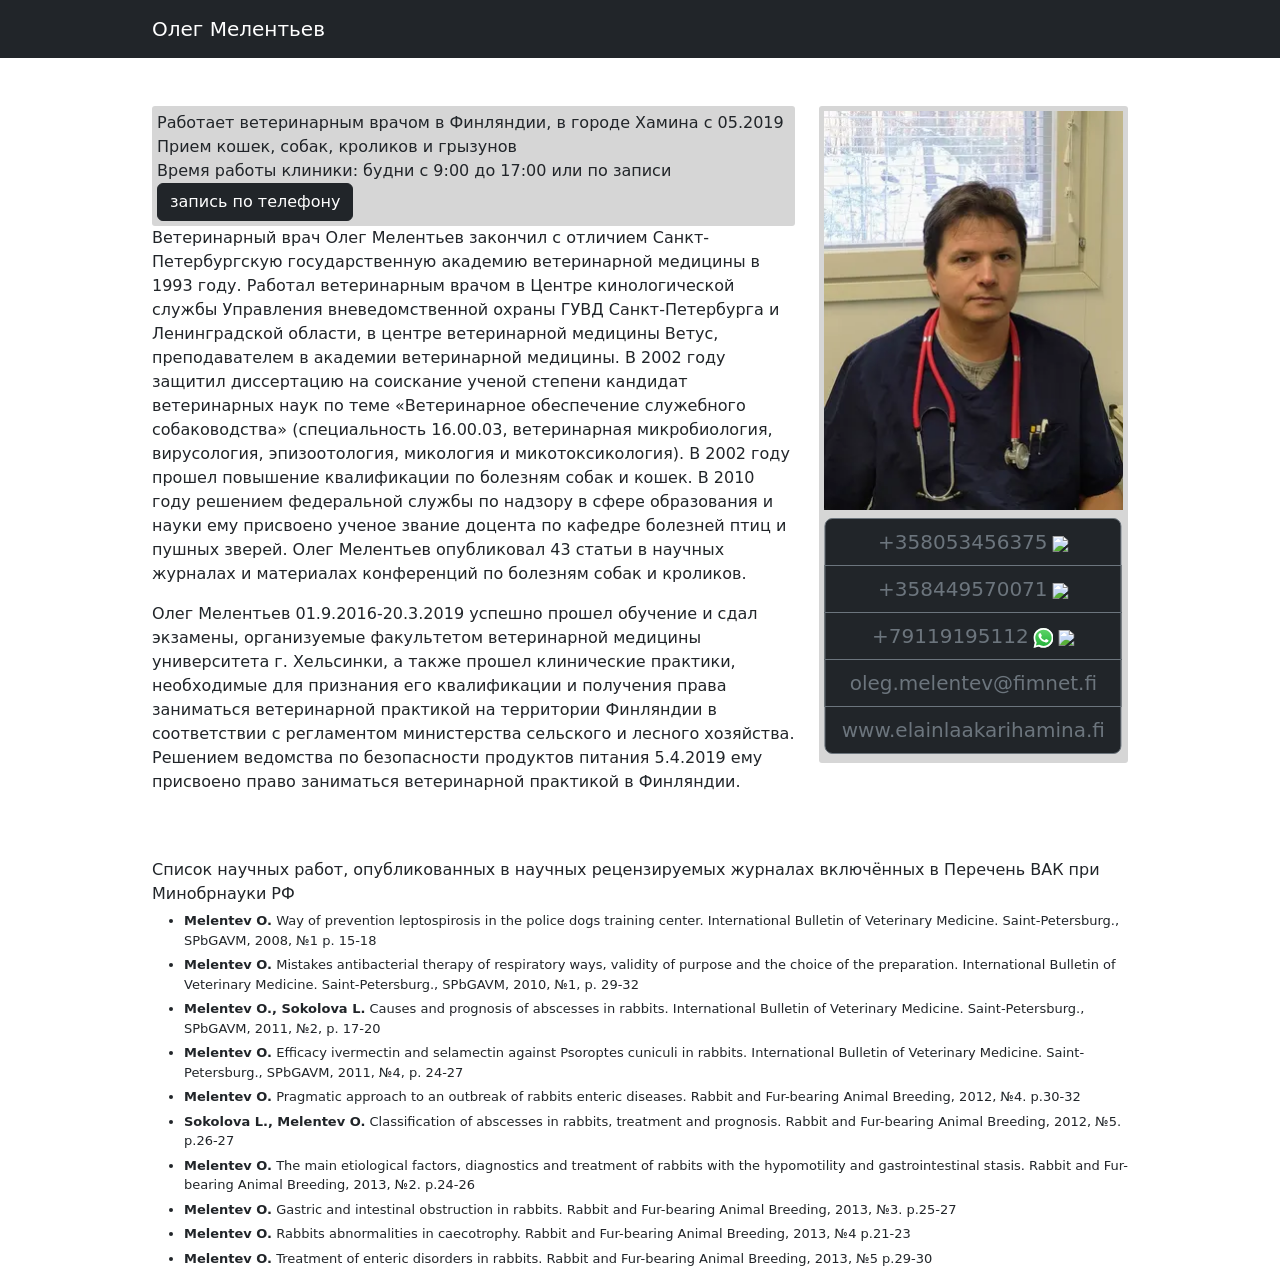
==== ru/index.html @ 13ec889b "Open Graph" ====
<!DOCTYPE html>
<html lang="en">
	<head>
		<meta charset="UTF-8" />
		<meta http-equiv="X-UA-Compatible" content="IE=edge" />
		<meta name="viewport" content="width=device-width, initial-scale=1.0" />
		<meta name="Description" content="Ветеринарный врач Олег Мелентьев в районе Котка-Хамина." />
		<meta property="og:title" content="Ветеринарный врач Олег Мелентьев" />
		<meta property="og:description" content="Ветеринарный врач Олег Мелентьев в районе Котка-Хамина." />
		<meta property="og:type" content="website" />
		<meta property="og:image" content="https://melentev.fi//assets/image.min.jpg" />
		<meta property="og:image:type" content="image/jpeg" />
		<meta property="og:image:width" content="300" />
		<meta property="og:image:height" content="400" />
		<title>Ветеринарный врач Олег Мелентьев</title>
		<link href="https://cdn.jsdelivr.net/npm/bootstrap@5.0.2/dist/css/bootstrap.min.css" rel="stylesheet" integrity="sha384-EVSTQN3/azprG1Anm3QDgpJLIm9Nao0Yz1ztcQTwFspd3yD65VohhpuuCOmLASjC" crossorigin="anonymous" />
		<script src="https://cdn.jsdelivr.net/npm/bootstrap@5.0.2/dist/js/bootstrap.bundle.min.js" integrity="sha384-MrcW6ZMFYlzcLA8Nl+NtUVF0sA7MsXsP1UyJoMp4YLEuNSfAP+JcXn/tWtIaxVXM" crossorigin="anonymous"></script>
		<!-- Global site tag (gtag.js) - Google Analytics -->
		<script async src="https://www.googletagmanager.com/gtag/js?id=G-N12MH841CZ"></script>
		<script>
			window.dataLayer = window.dataLayer || []
			function gtag() {
				dataLayer.push(arguments)
			}
			gtag("js", new Date())
			gtag("config", "G-N12MH841CZ")
		</script>
		<style>
			img {
				max-width: 100%;
			}
			.m1000 {
				max-width: 1000px;
				min-width: 480px;
			}
			ul {
				font-size: small;
			}
			.list li {
				margin-top: 5px;
			}
			.btn-image {
				max-height: 20px;
				margin-left: 5px;
			}
			div .btn-group-vertical {
				min-width: 250px;
			}
			.info {
				background-color: #d6d6d6;
				padding: 5px;
				border-radius: 3px;
			}
			#contact {
				transition: 500ms;
			}
			#contact.animate {
				animation-timing-function: ease-in-out;
				animation-duration: 1s;
				animation-name: animation-contact;
				animation-iteration-count: infinite;
				animation-fill-mode: forwards;
				box-shadow: 0px 0px 15px 8px #ffff00;
			}

			@keyframes animation-contact {
				0% {
					box-shadow: 0px 0px 15px 8px #ffff00;
				}
				50% {
					box-shadow: 0px 0px 5px 4px #ffff00;
				}
				100% {
					box-shadow: 0px 0px 15px 8px #ffff00;
				}
			}
		</style>
	</head>
	<body>
		<nav class="navbar navbar-expand-lg navbar-dark bg-dark">
			<div class="container m1000">
				<span class="position-relative top-50 start-0 navbar-brand">Олег Мелентьев</span>
				<a class="position-relative top-50 end-0 navbar-text btn" href="../">
					<img src="../assets/fi.svg" alt="" height="40" />
				</a>
			</div>
		</nav>
		<div class="container mt-5 m1000">
			<div class="row">
				<div class="col-8">
					<div class="info">
						<div>Работает ветеринарным врачом в Финляндии, в городе Хамина с 05.2019</div>
						<div>Прием кошек, собак, кроликов и грызунов</div>
						<div>Время работы клиники: будни с 9:00 до 17:00 или по записи</div>
						<button id="contact-btn" class="btn btn-dark">запись по телефону</button>
					</div>
					<p>Ветеринарный врач Олег Мелентьев закончил с отличием Санкт-Петербургскую государственную академию ветеринарной медицины в 1993 году. Работал ветеринарным врачом в Центре кинологической службы Управления вневедомственной охраны ГУВД Санкт-Петербурга и Ленинградской области, в центре ветеринарной медицины Ветус, преподавателем в академии ветеринарной медицины. В 2002 году защитил диссертацию на соискание ученой степени кандидат ветеринарных наук по теме «Ветеринарное обеспечение служебного собаководства» (специальность 16.00.03, ветеринарная микробиология, вирусология, эпизоотология, микология и микотоксикология). В 2002 году прошел повышение квалификации по болезням собак и кошек. В 2010 году решением федеральной службы по надзору в сфере образования и науки ему присвоено ученое звание доцента по кафедре болезней птиц и пушных зверей. Олег Мелентьев опубликовал 43 статьи в научных журналах и материалах конференций по болезням собак и кроликов.</p>
					<p>Олег Мелентьев 01.9.2016-20.3.2019 успешно прошел обучение и сдал экзамены, организуемые факультетом ветеринарной медицины университета г. Хельсинки, а также прошел клинические практики, необходимые для признания его квалификации и получения права заниматься ветеринарной практикой на территории Финляндии в соответствии с регламентом министерства сельского и лесного хозяйства. Решением ведомства по безопасности продуктов питания 5.4.2019 ему присвоено право заниматься ветеринарной практикой в Финляндии.</p>
				</div>
				<div class="col">
					<div class="info">
						<picture onclick="window.open('../assets/image.png')" style="cursor: pointer">
							<source srcset="../assets/image.min.webp" type="image/webp" />
							<source srcset="../assets/image.min.avif" type="image/avif" />
							<img src="../assets/image.min.jpg" />
						</picture>

						<div id="contact" class="btn-group-vertical mt-2 mb-1 position-relative top-0 start-50 translate-middle-x">
							<a href="tel:+358053456375" class="btn btn-dark btn-lg btn-outline-secondary" tabindex="-1" role="button" aria-disabled="true">+358053456375<img class="btn-image" src="../assets/fi.svg" /></a>
							<a href="tel:+358449570071" class="btn btn-dark btn-lg btn-outline-secondary" tabindex="-1" role="button" aria-disabled="true">+358449570071<img class="btn-image" src="../assets/ru.svg" /></a>
							<a href="https://wa.me/+79119195112" target="_blank" class="btn btn-dark btn-lg btn-outline-secondary" tabindex="-1" role="button" aria-disabled="true">+79119195112<img class="btn-image" src="../assets/whatsapp.svg" /><img class="btn-image" src="../assets/ru.svg" /></a>
							<a href="mailto:oleg.melentev@fimnet.fi" class="btn btn-dark btn-lg btn-outline-secondary" tabindex="-1" role="button" aria-disabled="true">oleg.melentev@fimnet.fi</a>
							<a href="https://www.elainlaakarihamina.fi" target="_blank" class="btn btn-dark btn-lg btn-outline-secondary" tabindex="-1" role="button" aria-disabled="true">www.elainlaakarihamina.fi</a>
						</div>
					</div>
				</div>
			</div>
		</div>
		<div class="container m1000 mt-5">
			Список научных работ, опубликованных в научных рецензируемых журналах включённых в Перечень ВАК при Минобрнауки РФ
			<ul class="list">
				<li><b>Melentev O.</b> Way of prevention leptospirosis in the police dogs training center. International Bulletin of Veterinary Medicine. Saint-Petersburg., SPbGAVM, 2008, №1 p. 15-18</li>
				<li><b>Melentev O.</b> Mistakes antibacterial therapy of respiratory ways, validity of purpose and the choice of the preparation. International Bulletin of Veterinary Medicine. Saint-Petersburg., SPbGAVM, 2010, №1, p. 29-32</li>
				<li><b>Melentev O., Sokolova L.</b> Causes and prognosis of abscesses in rabbits. International Bulletin of Veterinary Medicine. Saint-Petersburg., SPbGAVM, 2011, №2, p. 17-20</li>
				<li><b>Melentev O.</b> Efficacy ivermectin and selamectin against Psoroptes cuniculi in rabbits. International Bulletin of Veterinary Medicine. Saint-Petersburg., SPbGAVM, 2011, №4, p. 24-27</li>
				<li><b>Melentev O.</b> Pragmatic approach to an outbreak of rabbits enteric diseases. Rabbit and Fur-bearing Animal Breeding, 2012, №4. p.30-32</li>
				<li><b>Sokolova L., Melentev O.</b> Classification of abscesses in rabbits, treatment and prognosis. Rabbit and Fur-bearing Animal Breeding, 2012, №5. p.26-27</li>
				<li><b>Melentev O.</b> The main etiological factors, diagnostics and treatment of rabbits with the hypomotility and gastrointestinal stasis. Rabbit and Fur-bearing Animal Breeding, 2013, №2. p.24-26</li>
				<li><b>Melentev O.</b> Gastric and intestinal obstruction in rabbits. Rabbit and Fur-bearing Animal Breeding, 2013, №3. p.25-27</li>
				<li><b>Melentev O.</b> Rabbits abnormalities in caecotrophy. Rabbit and Fur-bearing Animal Breeding, 2013, №4 p.21-23</li>
				<li><b>Melentev O.</b> Treatment of enteric disorders in rabbits. Rabbit and Fur-bearing Animal Breeding, 2013, №5 p.29-30</li>
			</ul>
		</div>
	</body>
	<script async src="../assets/main.js"></script>
</html>
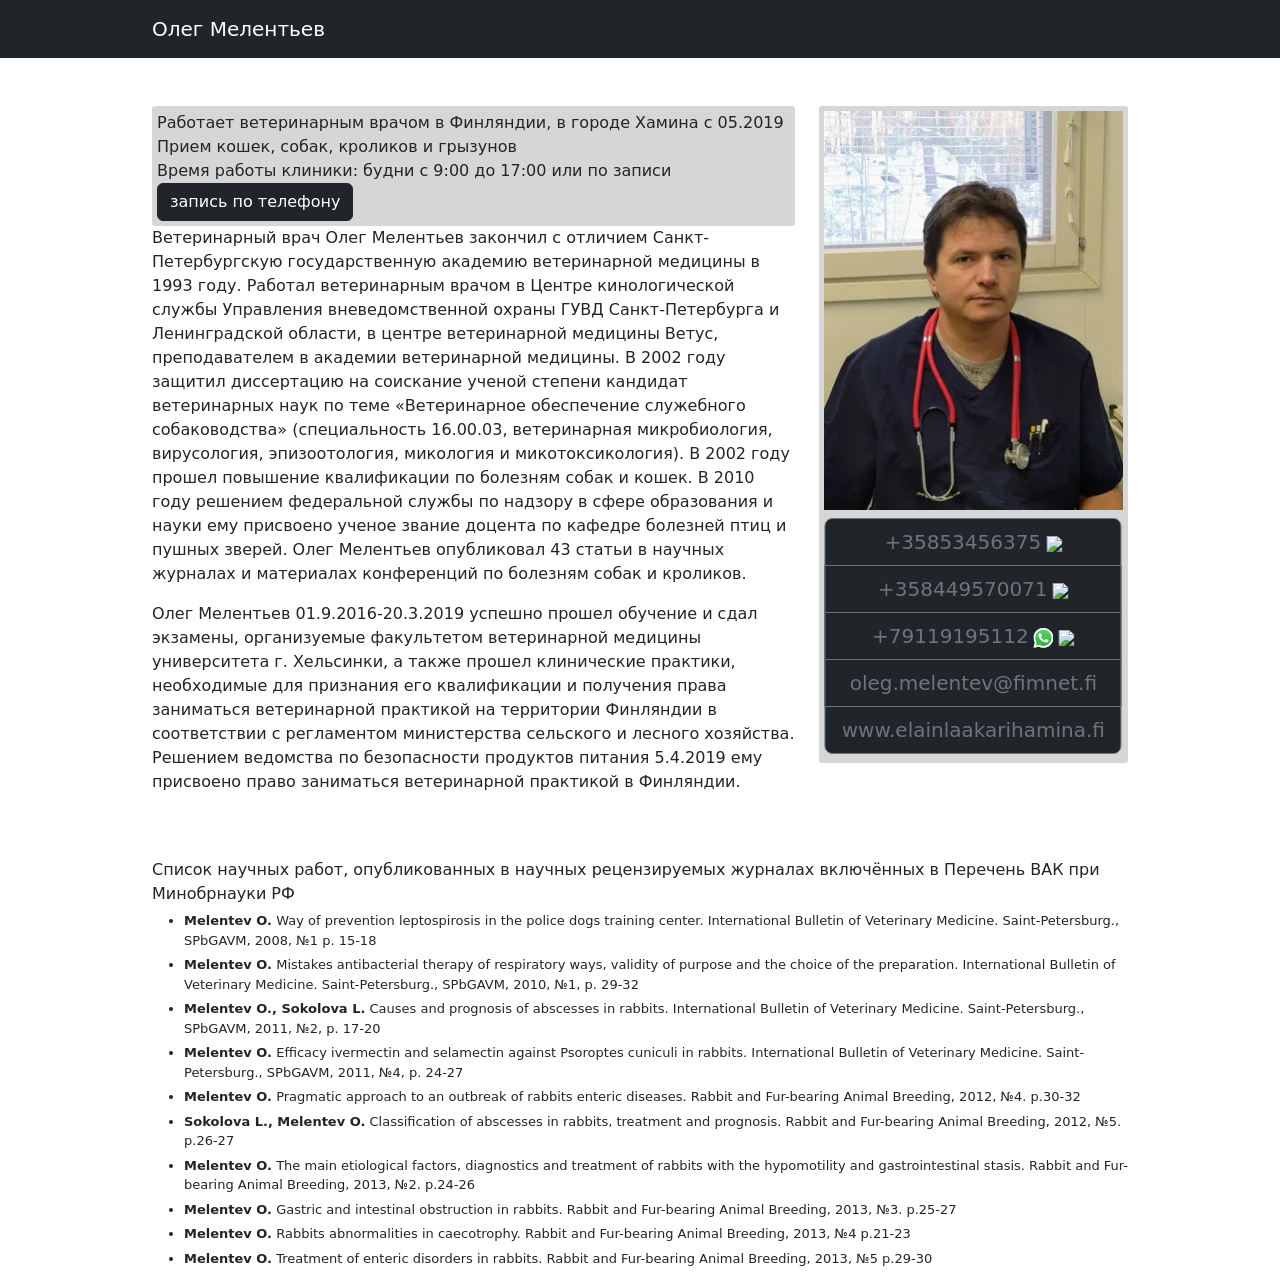
==== commit 985e7434: "Update index.html" ====
--- a/ru/index.html
+++ b/ru/index.html
@@ -106,7 +106,7 @@
 						</picture>
 
 						<div id="contact" class="btn-group-vertical mt-2 mb-1 position-relative top-0 start-50 translate-middle-x">
-							<a href="tel:+358053456375" class="btn btn-dark btn-lg btn-outline-secondary" tabindex="-1" role="button" aria-disabled="true">+358053456375<img class="btn-image" src="../assets/fi.svg" /></a>
+							<a href="tel:+358053456375" class="btn btn-dark btn-lg btn-outline-secondary" tabindex="-1" role="button" aria-disabled="true">+35853456375<img class="btn-image" src="../assets/fi.svg" /></a>
 							<a href="tel:+358449570071" class="btn btn-dark btn-lg btn-outline-secondary" tabindex="-1" role="button" aria-disabled="true">+358449570071<img class="btn-image" src="../assets/ru.svg" /></a>
 							<a href="https://wa.me/+79119195112" target="_blank" class="btn btn-dark btn-lg btn-outline-secondary" tabindex="-1" role="button" aria-disabled="true">+79119195112<img class="btn-image" src="../assets/whatsapp.svg" /><img class="btn-image" src="../assets/ru.svg" /></a>
 							<a href="mailto:oleg.melentev@fimnet.fi" class="btn btn-dark btn-lg btn-outline-secondary" tabindex="-1" role="button" aria-disabled="true">oleg.melentev@fimnet.fi</a>
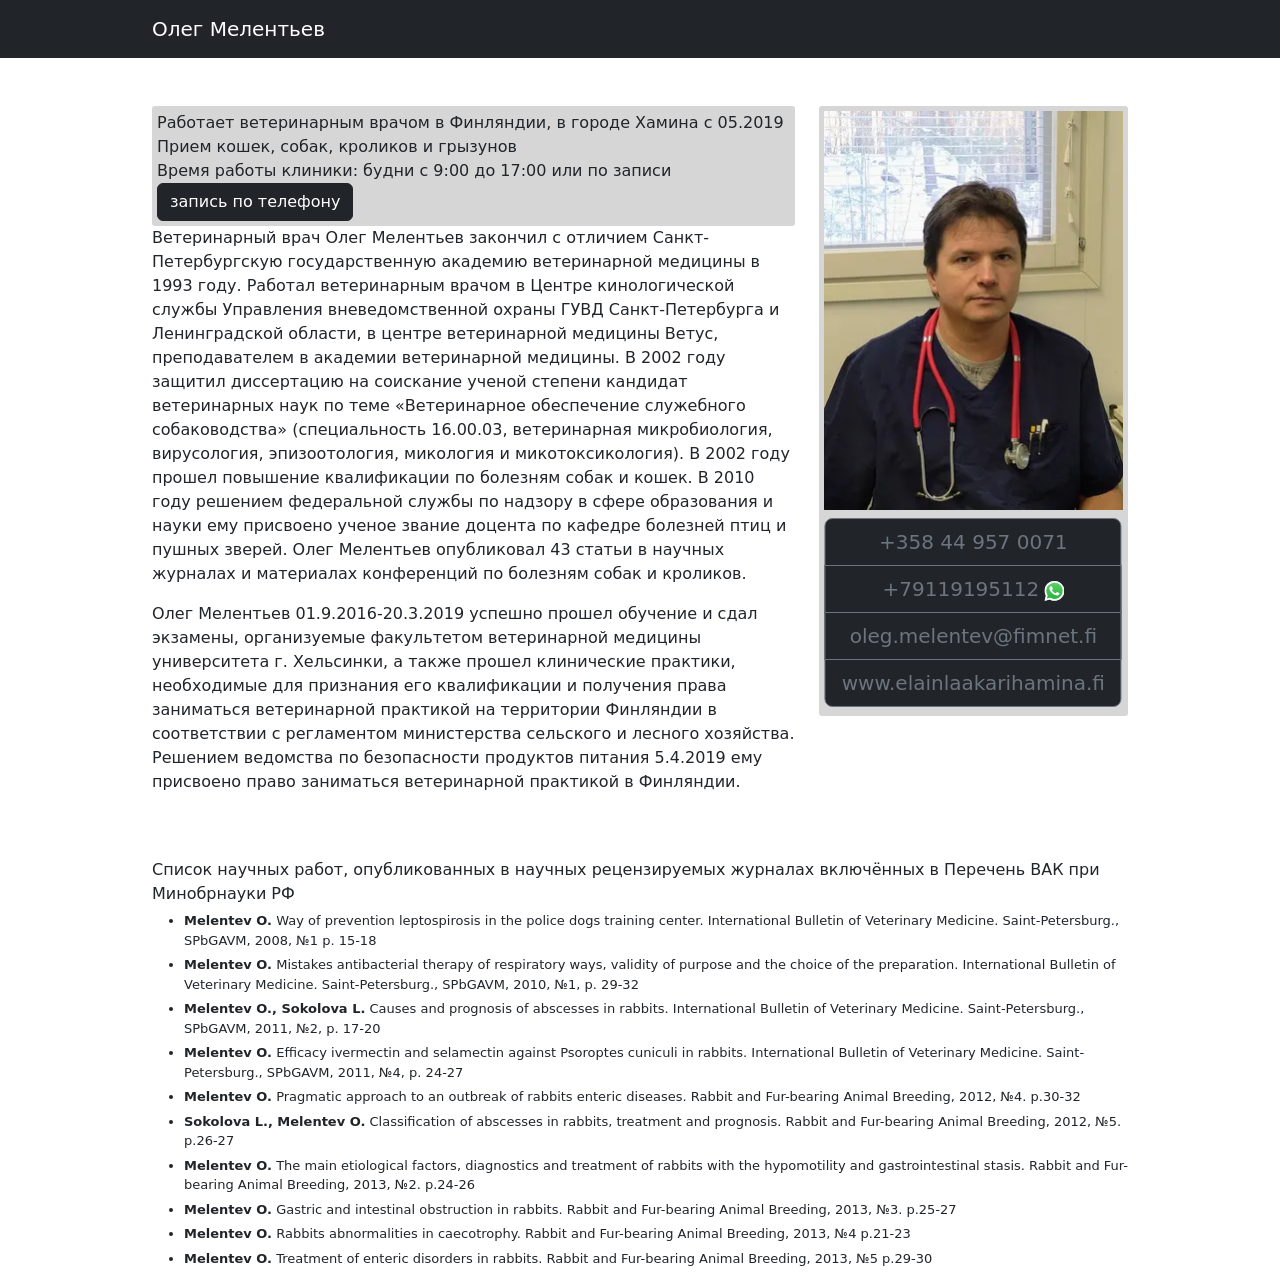
==== commit c9bcefe7: "update" ====
--- a/ru/index.html
+++ b/ru/index.html
@@ -4,17 +4,32 @@
 		<meta charset="UTF-8" />
 		<meta http-equiv="X-UA-Compatible" content="IE=edge" />
 		<meta name="viewport" content="width=device-width, initial-scale=1.0" />
-		<meta name="Description" content="Ветеринарный врач Олег Мелентьев в районе Котка-Хамина." />
+		<meta
+			name="Description"
+			content="Ветеринарный врач Олег Мелентьев в районе Котка-Хамина."
+		/>
 		<meta property="og:title" content="Ветеринарный врач Олег Мелентьев" />
-		<meta property="og:description" content="Ветеринарный врач Олег Мелентьев в районе Котка-Хамина." />
+		<meta
+			property="og:description"
+			content="Ветеринарный врач Олег Мелентьев в районе Котка-Хамина."
+		/>
 		<meta property="og:type" content="website" />
 		<meta property="og:image" content="https://melentev.fi//assets/image.min.jpg" />
 		<meta property="og:image:type" content="image/jpeg" />
 		<meta property="og:image:width" content="300" />
 		<meta property="og:image:height" content="400" />
 		<title>Ветеринарный врач Олег Мелентьев</title>
-		<link href="https://cdn.jsdelivr.net/npm/bootstrap@5.0.2/dist/css/bootstrap.min.css" rel="stylesheet" integrity="sha384-EVSTQN3/azprG1Anm3QDgpJLIm9Nao0Yz1ztcQTwFspd3yD65VohhpuuCOmLASjC" crossorigin="anonymous" />
-		<script src="https://cdn.jsdelivr.net/npm/bootstrap@5.0.2/dist/js/bootstrap.bundle.min.js" integrity="sha384-MrcW6ZMFYlzcLA8Nl+NtUVF0sA7MsXsP1UyJoMp4YLEuNSfAP+JcXn/tWtIaxVXM" crossorigin="anonymous"></script>
+		<link
+			href="https://cdn.jsdelivr.net/npm/bootstrap@5.0.2/dist/css/bootstrap.min.css"
+			rel="stylesheet"
+			integrity="sha384-EVSTQN3/azprG1Anm3QDgpJLIm9Nao0Yz1ztcQTwFspd3yD65VohhpuuCOmLASjC"
+			crossorigin="anonymous"
+		/>
+		<script
+			src="https://cdn.jsdelivr.net/npm/bootstrap@5.0.2/dist/js/bootstrap.bundle.min.js"
+			integrity="sha384-MrcW6ZMFYlzcLA8Nl+NtUVF0sA7MsXsP1UyJoMp4YLEuNSfAP+JcXn/tWtIaxVXM"
+			crossorigin="anonymous"
+		></script>
 		<!-- Global site tag (gtag.js) - Google Analytics -->
 		<script async src="https://www.googletagmanager.com/gtag/js?id=G-N12MH841CZ"></script>
 		<script>
@@ -89,46 +104,143 @@
 			<div class="row">
 				<div class="col-8">
 					<div class="info">
-						<div>Работает ветеринарным врачом в Финляндии, в городе Хамина с 05.2019</div>
+						<div>
+							Работает ветеринарным врачом в Финляндии, в городе Хамина с 05.2019
+						</div>
 						<div>Прием кошек, собак, кроликов и грызунов</div>
 						<div>Время работы клиники: будни с 9:00 до 17:00 или по записи</div>
 						<button id="contact-btn" class="btn btn-dark">запись по телефону</button>
 					</div>
-					<p>Ветеринарный врач Олег Мелентьев закончил с отличием Санкт-Петербургскую государственную академию ветеринарной медицины в 1993 году. Работал ветеринарным врачом в Центре кинологической службы Управления вневедомственной охраны ГУВД Санкт-Петербурга и Ленинградской области, в центре ветеринарной медицины Ветус, преподавателем в академии ветеринарной медицины. В 2002 году защитил диссертацию на соискание ученой степени кандидат ветеринарных наук по теме «Ветеринарное обеспечение служебного собаководства» (специальность 16.00.03, ветеринарная микробиология, вирусология, эпизоотология, микология и микотоксикология). В 2002 году прошел повышение квалификации по болезням собак и кошек. В 2010 году решением федеральной службы по надзору в сфере образования и науки ему присвоено ученое звание доцента по кафедре болезней птиц и пушных зверей. Олег Мелентьев опубликовал 43 статьи в научных журналах и материалах конференций по болезням собак и кроликов.</p>
-					<p>Олег Мелентьев 01.9.2016-20.3.2019 успешно прошел обучение и сдал экзамены, организуемые факультетом ветеринарной медицины университета г. Хельсинки, а также прошел клинические практики, необходимые для признания его квалификации и получения права заниматься ветеринарной практикой на территории Финляндии в соответствии с регламентом министерства сельского и лесного хозяйства. Решением ведомства по безопасности продуктов питания 5.4.2019 ему присвоено право заниматься ветеринарной практикой в Финляндии.</p>
+					<p>
+						Ветеринарный врач Олег Мелентьев закончил с отличием Санкт-Петербургскую
+						государственную академию ветеринарной медицины в 1993 году. Работал
+						ветеринарным врачом в Центре кинологической службы Управления
+						вневедомственной охраны ГУВД Санкт-Петербурга и Ленинградской области, в
+						центре ветеринарной медицины Ветус, преподавателем в академии ветеринарной
+						медицины. В 2002 году защитил диссертацию на соискание ученой степени
+						кандидат ветеринарных наук по теме «Ветеринарное обеспечение служебного
+						собаководства» (специальность 16.00.03, ветеринарная микробиология,
+						вирусология, эпизоотология, микология и микотоксикология). В 2002 году
+						прошел повышение квалификации по болезням собак и кошек. В 2010 году
+						решением федеральной службы по надзору в сфере образования и науки ему
+						присвоено ученое звание доцента по кафедре болезней птиц и пушных зверей.
+						Олег Мелентьев опубликовал 43 статьи в научных журналах и материалах
+						конференций по болезням собак и кроликов.
+					</p>
+					<p>
+						Олег Мелентьев 01.9.2016-20.3.2019 успешно прошел обучение и сдал экзамены,
+						организуемые факультетом ветеринарной медицины университета г. Хельсинки, а
+						также прошел клинические практики, необходимые для признания его
+						квалификации и получения права заниматься ветеринарной практикой на
+						территории Финляндии в соответствии с регламентом министерства сельского и
+						лесного хозяйства. Решением ведомства по безопасности продуктов питания
+						5.4.2019 ему присвоено право заниматься ветеринарной практикой в Финляндии.
+					</p>
 				</div>
 				<div class="col">
 					<div class="info">
-						<picture onclick="window.open('../assets/image.png')" style="cursor: pointer">
+						<picture
+							onclick="window.open('../assets/image.png')"
+							style="cursor: pointer"
+						>
 							<source srcset="../assets/image.min.webp" type="image/webp" />
 							<source srcset="../assets/image.min.avif" type="image/avif" />
 							<img src="../assets/image.min.jpg" />
 						</picture>
 
-						<div id="contact" class="btn-group-vertical mt-2 mb-1 position-relative top-0 start-50 translate-middle-x">
-							<a href="tel:+358053456375" class="btn btn-dark btn-lg btn-outline-secondary" tabindex="-1" role="button" aria-disabled="true">+35853456375<img class="btn-image" src="../assets/fi.svg" /></a>
-							<a href="tel:+358449570071" class="btn btn-dark btn-lg btn-outline-secondary" tabindex="-1" role="button" aria-disabled="true">+358449570071<img class="btn-image" src="../assets/ru.svg" /></a>
-							<a href="https://wa.me/+79119195112" target="_blank" class="btn btn-dark btn-lg btn-outline-secondary" tabindex="-1" role="button" aria-disabled="true">+79119195112<img class="btn-image" src="../assets/whatsapp.svg" /><img class="btn-image" src="../assets/ru.svg" /></a>
-							<a href="mailto:oleg.melentev@fimnet.fi" class="btn btn-dark btn-lg btn-outline-secondary" tabindex="-1" role="button" aria-disabled="true">oleg.melentev@fimnet.fi</a>
-							<a href="https://www.elainlaakarihamina.fi" target="_blank" class="btn btn-dark btn-lg btn-outline-secondary" tabindex="-1" role="button" aria-disabled="true">www.elainlaakarihamina.fi</a>
+						<div
+							id="contact"
+							class="btn-group-vertical mt-2 mb-1 position-relative top-0 start-50 translate-middle-x"
+						>
+							<a
+								href="tel:+358449570071"
+								class="btn btn-dark btn-lg btn-outline-secondary"
+								tabindex="-1"
+								role="button"
+								aria-disabled="true"
+								>+358 44 957 0071</a
+							>
+							<a
+								href="https://wa.me/+79119195112"
+								target="_blank"
+								class="btn btn-dark btn-lg btn-outline-secondary"
+								tabindex="-1"
+								role="button"
+								aria-disabled="true"
+								>+79119195112<img class="btn-image" src="../assets/whatsapp.svg"
+							/>
+							<a
+								href="mailto:oleg.melentev@fimnet.fi"
+								class="btn btn-dark btn-lg btn-outline-secondary"
+								tabindex="-1"
+								role="button"
+								aria-disabled="true"
+								>oleg.melentev@fimnet.fi</a
+							>
+							<a
+								href="https://www.elainlaakarihamina.fi"
+								target="_blank"
+								class="btn btn-dark btn-lg btn-outline-secondary"
+								tabindex="-1"
+								role="button"
+								aria-disabled="true"
+								>www.elainlaakarihamina.fi</a
+							>
 						</div>
 					</div>
 				</div>
 			</div>
 		</div>
 		<div class="container m1000 mt-5">
-			Список научных работ, опубликованных в научных рецензируемых журналах включённых в Перечень ВАК при Минобрнауки РФ
+			Список научных работ, опубликованных в научных рецензируемых журналах включённых в
+			Перечень ВАК при Минобрнауки РФ
 			<ul class="list">
-				<li><b>Melentev O.</b> Way of prevention leptospirosis in the police dogs training center. International Bulletin of Veterinary Medicine. Saint-Petersburg., SPbGAVM, 2008, №1 p. 15-18</li>
-				<li><b>Melentev O.</b> Mistakes antibacterial therapy of respiratory ways, validity of purpose and the choice of the preparation. International Bulletin of Veterinary Medicine. Saint-Petersburg., SPbGAVM, 2010, №1, p. 29-32</li>
-				<li><b>Melentev O., Sokolova L.</b> Causes and prognosis of abscesses in rabbits. International Bulletin of Veterinary Medicine. Saint-Petersburg., SPbGAVM, 2011, №2, p. 17-20</li>
-				<li><b>Melentev O.</b> Efficacy ivermectin and selamectin against Psoroptes cuniculi in rabbits. International Bulletin of Veterinary Medicine. Saint-Petersburg., SPbGAVM, 2011, №4, p. 24-27</li>
-				<li><b>Melentev O.</b> Pragmatic approach to an outbreak of rabbits enteric diseases. Rabbit and Fur-bearing Animal Breeding, 2012, №4. p.30-32</li>
-				<li><b>Sokolova L., Melentev O.</b> Classification of abscesses in rabbits, treatment and prognosis. Rabbit and Fur-bearing Animal Breeding, 2012, №5. p.26-27</li>
-				<li><b>Melentev O.</b> The main etiological factors, diagnostics and treatment of rabbits with the hypomotility and gastrointestinal stasis. Rabbit and Fur-bearing Animal Breeding, 2013, №2. p.24-26</li>
-				<li><b>Melentev O.</b> Gastric and intestinal obstruction in rabbits. Rabbit and Fur-bearing Animal Breeding, 2013, №3. p.25-27</li>
-				<li><b>Melentev O.</b> Rabbits abnormalities in caecotrophy. Rabbit and Fur-bearing Animal Breeding, 2013, №4 p.21-23</li>
-				<li><b>Melentev O.</b> Treatment of enteric disorders in rabbits. Rabbit and Fur-bearing Animal Breeding, 2013, №5 p.29-30</li>
+				<li>
+					<b>Melentev O.</b> Way of prevention leptospirosis in the police dogs training
+					center. International Bulletin of Veterinary Medicine. Saint-Petersburg.,
+					SPbGAVM, 2008, №1 p. 15-18
+				</li>
+				<li>
+					<b>Melentev O.</b> Mistakes antibacterial therapy of respiratory ways, validity
+					of purpose and the choice of the preparation. International Bulletin of
+					Veterinary Medicine. Saint-Petersburg., SPbGAVM, 2010, №1, p. 29-32
+				</li>
+				<li>
+					<b>Melentev O., Sokolova L.</b> Causes and prognosis of abscesses in rabbits.
+					International Bulletin of Veterinary Medicine. Saint-Petersburg., SPbGAVM, 2011,
+					№2, p. 17-20
+				</li>
+				<li>
+					<b>Melentev O.</b> Efficacy ivermectin and selamectin against Psoroptes cuniculi
+					in rabbits. International Bulletin of Veterinary Medicine. Saint-Petersburg.,
+					SPbGAVM, 2011, №4, p. 24-27
+				</li>
+				<li>
+					<b>Melentev O.</b> Pragmatic approach to an outbreak of rabbits enteric
+					diseases. Rabbit and Fur-bearing Animal Breeding, 2012, №4. p.30-32
+				</li>
+				<li>
+					<b>Sokolova L., Melentev O.</b> Classification of abscesses in rabbits,
+					treatment and prognosis. Rabbit and Fur-bearing Animal Breeding, 2012, №5.
+					p.26-27
+				</li>
+				<li>
+					<b>Melentev O.</b> The main etiological factors, diagnostics and treatment of
+					rabbits with the hypomotility and gastrointestinal stasis. Rabbit and
+					Fur-bearing Animal Breeding, 2013, №2. p.24-26
+				</li>
+				<li>
+					<b>Melentev O.</b> Gastric and intestinal obstruction in rabbits. Rabbit and
+					Fur-bearing Animal Breeding, 2013, №3. p.25-27
+				</li>
+				<li>
+					<b>Melentev O.</b> Rabbits abnormalities in caecotrophy. Rabbit and Fur-bearing
+					Animal Breeding, 2013, №4 p.21-23
+				</li>
+				<li>
+					<b>Melentev O.</b> Treatment of enteric disorders in rabbits. Rabbit and
+					Fur-bearing Animal Breeding, 2013, №5 p.29-30
+				</li>
 			</ul>
 		</div>
 	</body>
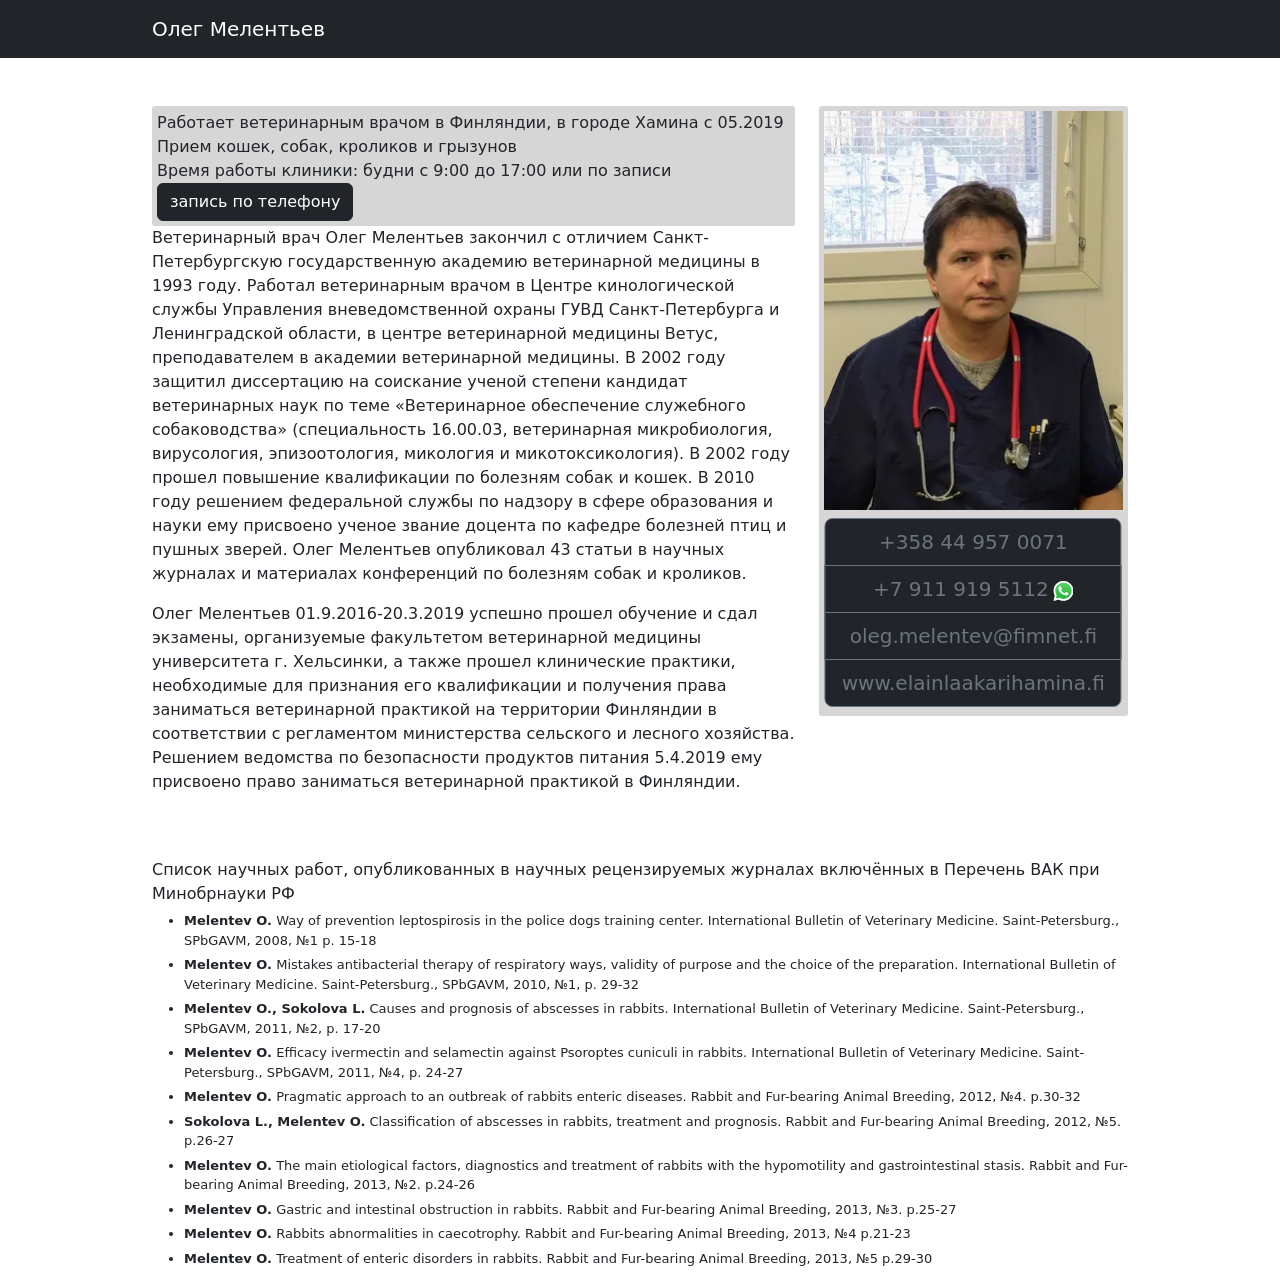
==== commit 00f835d9: "wa" ====
--- a/ru/index.html
+++ b/ru/index.html
@@ -167,7 +167,7 @@
 								tabindex="-1"
 								role="button"
 								aria-disabled="true"
-								>+79119195112<img class="btn-image" src="../assets/whatsapp.svg"
+								>+7 911 919 5112<img class="btn-image" src="../assets/whatsapp.svg"
 							/>
 							<a
 								href="mailto:oleg.melentev@fimnet.fi"
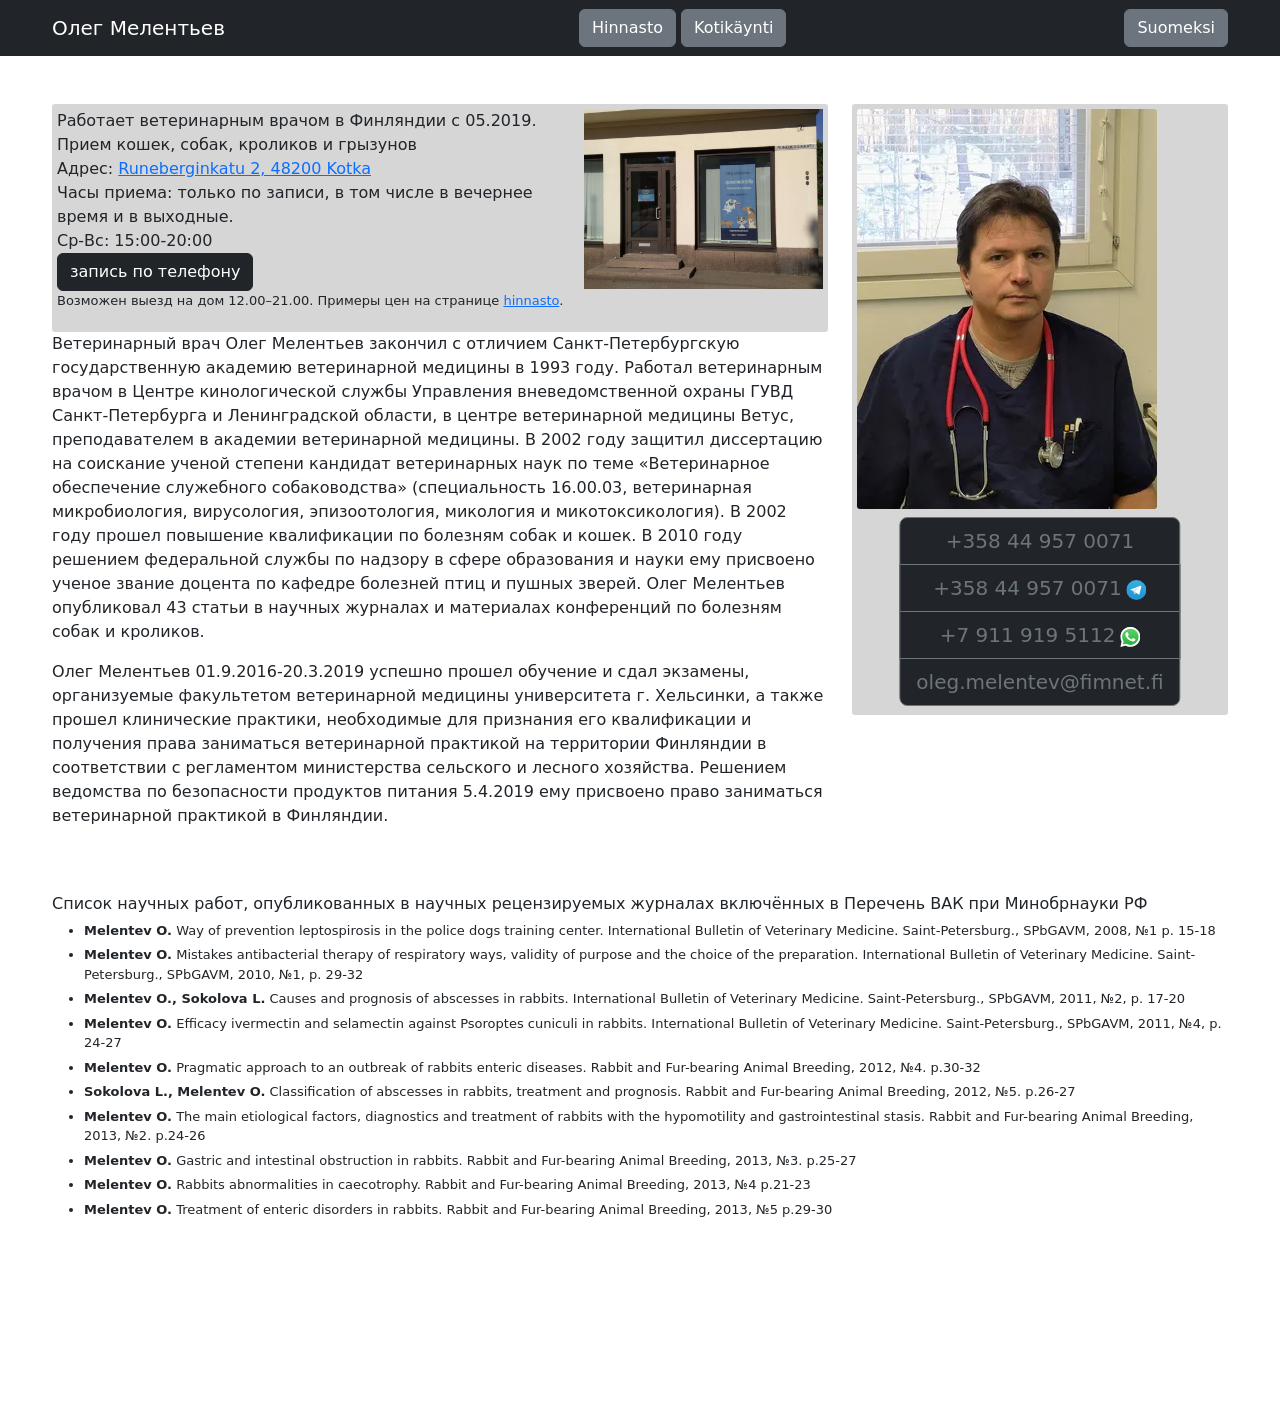
==== commit eb51d1e4: "new" ====
--- a/ru/index.html
+++ b/ru/index.html
@@ -30,22 +30,12 @@
 			integrity="sha384-MrcW6ZMFYlzcLA8Nl+NtUVF0sA7MsXsP1UyJoMp4YLEuNSfAP+JcXn/tWtIaxVXM"
 			crossorigin="anonymous"
 		></script>
-		<!-- Global site tag (gtag.js) - Google Analytics -->
-		<script async src="https://www.googletagmanager.com/gtag/js?id=G-N12MH841CZ"></script>
-		<script>
-			window.dataLayer = window.dataLayer || []
-			function gtag() {
-				dataLayer.push(arguments)
-			}
-			gtag("js", new Date())
-			gtag("config", "G-N12MH841CZ")
-		</script>
 		<style>
 			img {
 				max-width: 100%;
 			}
 			.m1000 {
-				max-width: 1000px;
+				max-width: 1200px;
 				min-width: 480px;
 			}
 			ul {
@@ -64,6 +54,9 @@
 			.info {
 				background-color: #d6d6d6;
 				padding: 5px;
+				border-radius: 3px;
+			}
+			.info > picture > img {
 				border-radius: 3px;
 			}
 			#contact {
@@ -89,27 +82,74 @@
 					box-shadow: 0px 0px 15px 8px #ffff00;
 				}
 			}
+			body {
+				padding-bottom: 20vh;
+			}
 		</style>
 	</head>
 	<body>
 		<nav class="navbar navbar-expand-lg navbar-dark bg-dark">
 			<div class="container m1000">
 				<span class="position-relative top-50 start-0 navbar-brand">Олег Мелентьев</span>
-				<a class="position-relative top-50 end-0 navbar-text btn" href="../">
-					<img src="../assets/fi.svg" alt="" height="40" />
-				</a>
+				<div>
+					<a
+						class="position-relative top-50 start-0 btn btn-secondary"
+						href="/hinnasto.html"
+						>Hinnasto</a
+					>
+					<a class="position-relative top-50 start-0 btn btn-secondary" href="/koti.html"
+						>Kotikäynti</a
+					>
+				</div>
+				<div>
+					<a class="position-relative top-50 start-0 btn btn-secondary" href="/"
+						>Suomeksi</a
+					>
+				</div>
 			</div>
 		</nav>
 		<div class="container mt-5 m1000">
 			<div class="row">
 				<div class="col-8">
-					<div class="info">
+					<div class="info container">
+						<div class="row">
+							<div class="col-8">
+								<div>Работает ветеринарным врачом в Финляндии с 05.2019.</div>
+								<div>Прием кошек, собак, кроликов и грызунов</div>
+								<div>
+									Адрес:
+									<a
+										href="https://maps.app.goo.gl/D3eNHE3o91TJRAYm6"
+										target="_blank"
+										>Runeberginkatu 2, 48200 Kotka</a
+									>
+								</div>
+								<div>
+									Часы приема: только по записи, в том числе в вечернее время и в
+									выходные.
+								</div>
+								<div>Ср-Вс: 15:00-20:00</div>
+								<button id="contact-btn" class="btn btn-dark">
+									запись по телефону
+								</button>
+							</div>
+							<div class="col">
+								<picture
+									onclick="window.open('/assets/ovi.jpg')"
+									style="cursor: pointer"
+								>
+									<!-- <source srcset="/assets/image.min.webp" type="image/webp" />
+									<source srcset="/assets/image.min.avif" type="image/avif" /> -->
+									<img src="/assets/ovi.jpg" />
+								</picture>
+							</div>
+						</div>
 						<div>
-							Работает ветеринарным врачом в Финляндии, в городе Хамина с 05.2019
+							<p style="font-size: small">
+								Возможен выезд на дом 12.00–21.00. Примеры цен на странице
+								<a href="/hinnasto.html">hinnasto</a>.
+							</p>
 						</div>
-						<div>Прием кошек, собак, кроликов и грызунов</div>
-						<div>Время работы клиники: будни с 9:00 до 17:00 или по записи</div>
-						<button id="contact-btn" class="btn btn-dark">запись по телефону</button>
 					</div>
 					<p>
 						Ветеринарный врач Олег Мелентьев закончил с отличием Санкт-Петербургскую
@@ -154,6 +194,7 @@
 						>
 							<a
 								href="tel:+358449570071"
+								target="_blank"
 								class="btn btn-dark btn-lg btn-outline-secondary"
 								tabindex="-1"
 								role="button"
@@ -161,14 +202,23 @@
 								>+358 44 957 0071</a
 							>
 							<a
+								href="https://t.me/+358449570071"
+								target="_blank"
+								class="btn btn-dark btn-lg btn-outline-secondary"
+								tabindex="-1"
+								role="button"
+								aria-disabled="true"
+								>+358 44 957 0071<img class="btn-image" src="/assets/telegram.svg"
+							/></a>
+							<a
 								href="https://wa.me/+79119195112"
 								target="_blank"
 								class="btn btn-dark btn-lg btn-outline-secondary"
 								tabindex="-1"
 								role="button"
 								aria-disabled="true"
-								>+7 911 919 5112<img class="btn-image" src="../assets/whatsapp.svg"
-							/>
+								>+7 911 919 5112<img class="btn-image" src="/assets/whatsapp.svg"
+							/></a>
 							<a
 								href="mailto:oleg.melentev@fimnet.fi"
 								class="btn btn-dark btn-lg btn-outline-secondary"
@@ -176,15 +226,6 @@
 								role="button"
 								aria-disabled="true"
 								>oleg.melentev@fimnet.fi</a
-							>
-							<a
-								href="https://www.elainlaakarihamina.fi"
-								target="_blank"
-								class="btn btn-dark btn-lg btn-outline-secondary"
-								tabindex="-1"
-								role="button"
-								aria-disabled="true"
-								>www.elainlaakarihamina.fi</a
 							>
 						</div>
 					</div>
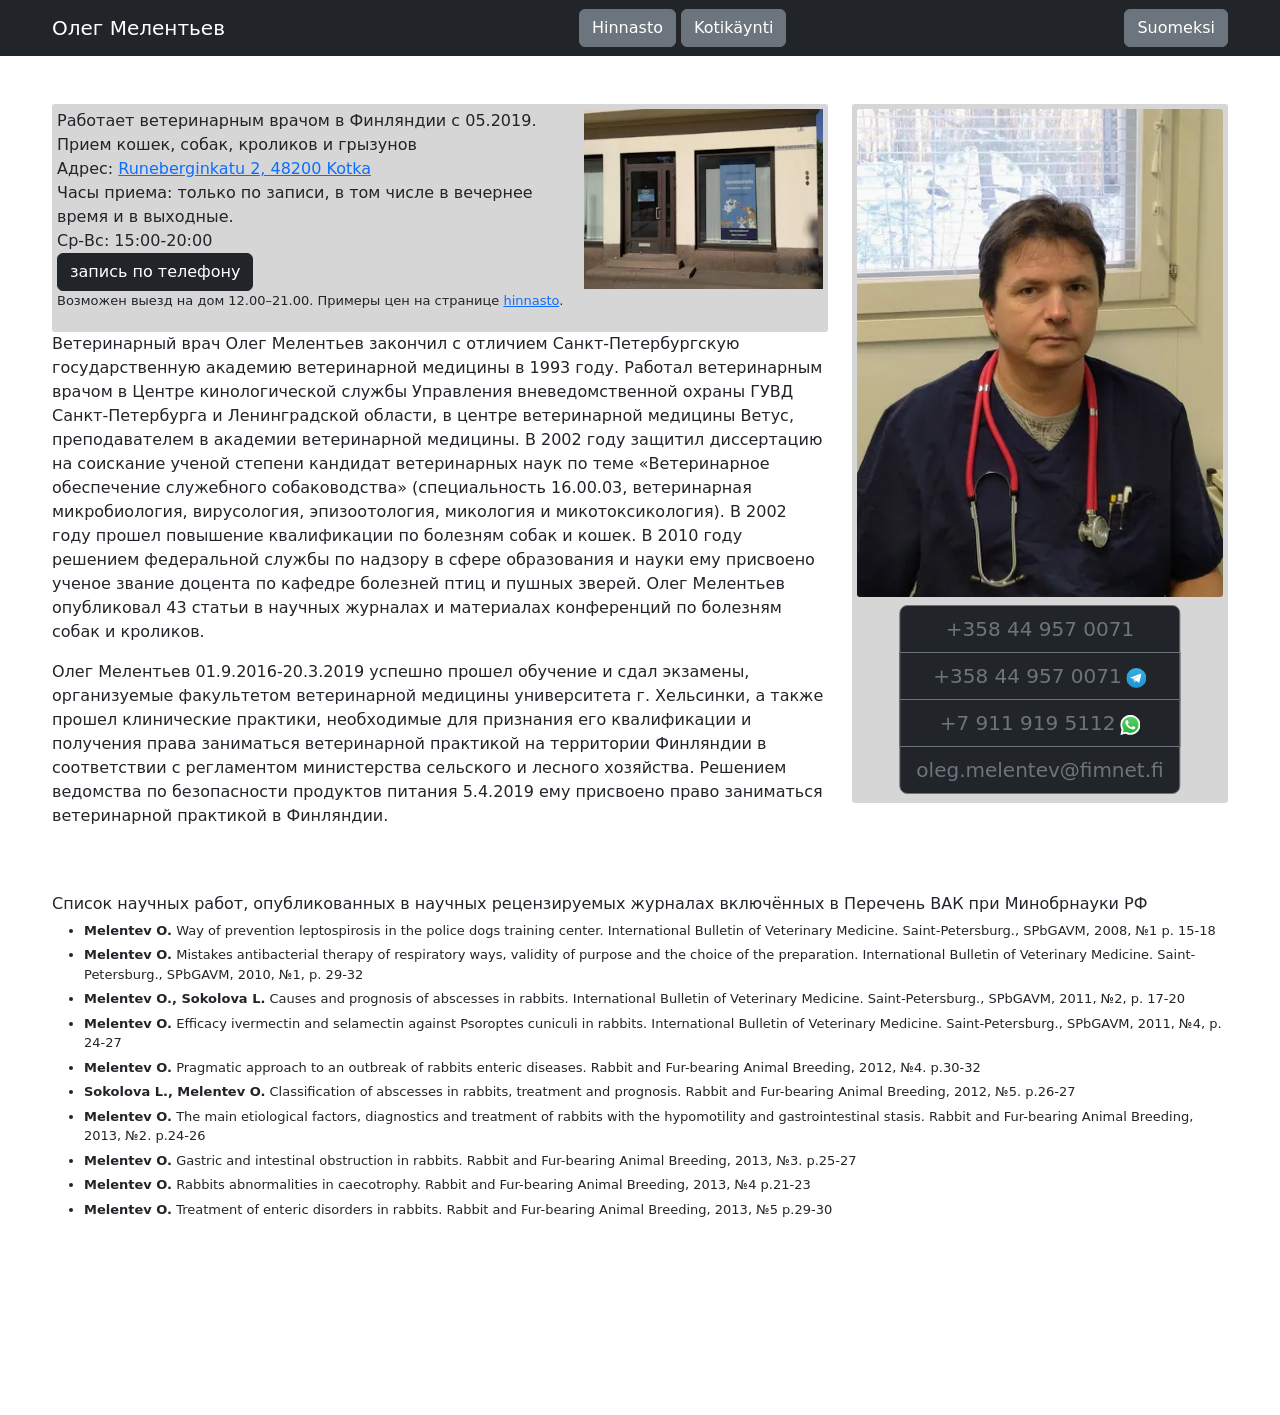
==== commit 27f23958: "optimize image + jxl" ====
--- a/ru/index.html
+++ b/ru/index.html
@@ -138,9 +138,9 @@
 									onclick="window.open('/assets/ovi.jpg')"
 									style="cursor: pointer"
 								>
-									<!-- <source srcset="/assets/image.min.webp" type="image/webp" />
-									<source srcset="/assets/image.min.avif" type="image/avif" /> -->
-									<img src="/assets/ovi.jpg" />
+									<source srcset="/assets/ovi.min.jxl" type="image/jxl" />
+									<source srcset="/assets/ovi.min.webp" type="image/webp" />
+									<img src="/assets/ovi.min.jpg" />
 								</picture>
 							</div>
 						</div>
@@ -179,13 +179,10 @@
 				</div>
 				<div class="col">
 					<div class="info">
-						<picture
-							onclick="window.open('../assets/image.png')"
-							style="cursor: pointer"
-						>
-							<source srcset="../assets/image.min.webp" type="image/webp" />
-							<source srcset="../assets/image.min.avif" type="image/avif" />
-							<img src="../assets/image.min.jpg" />
+						<picture onclick="window.open('/assets/image.png')" style="cursor: pointer">
+							<source srcset="/assets/image.min.jxl" type="image/jxl" />
+							<source srcset="/assets/image.min.webp" type="image/webp" />
+							<img src="/assets/image.min.jpg" />
 						</picture>
 
 						<div
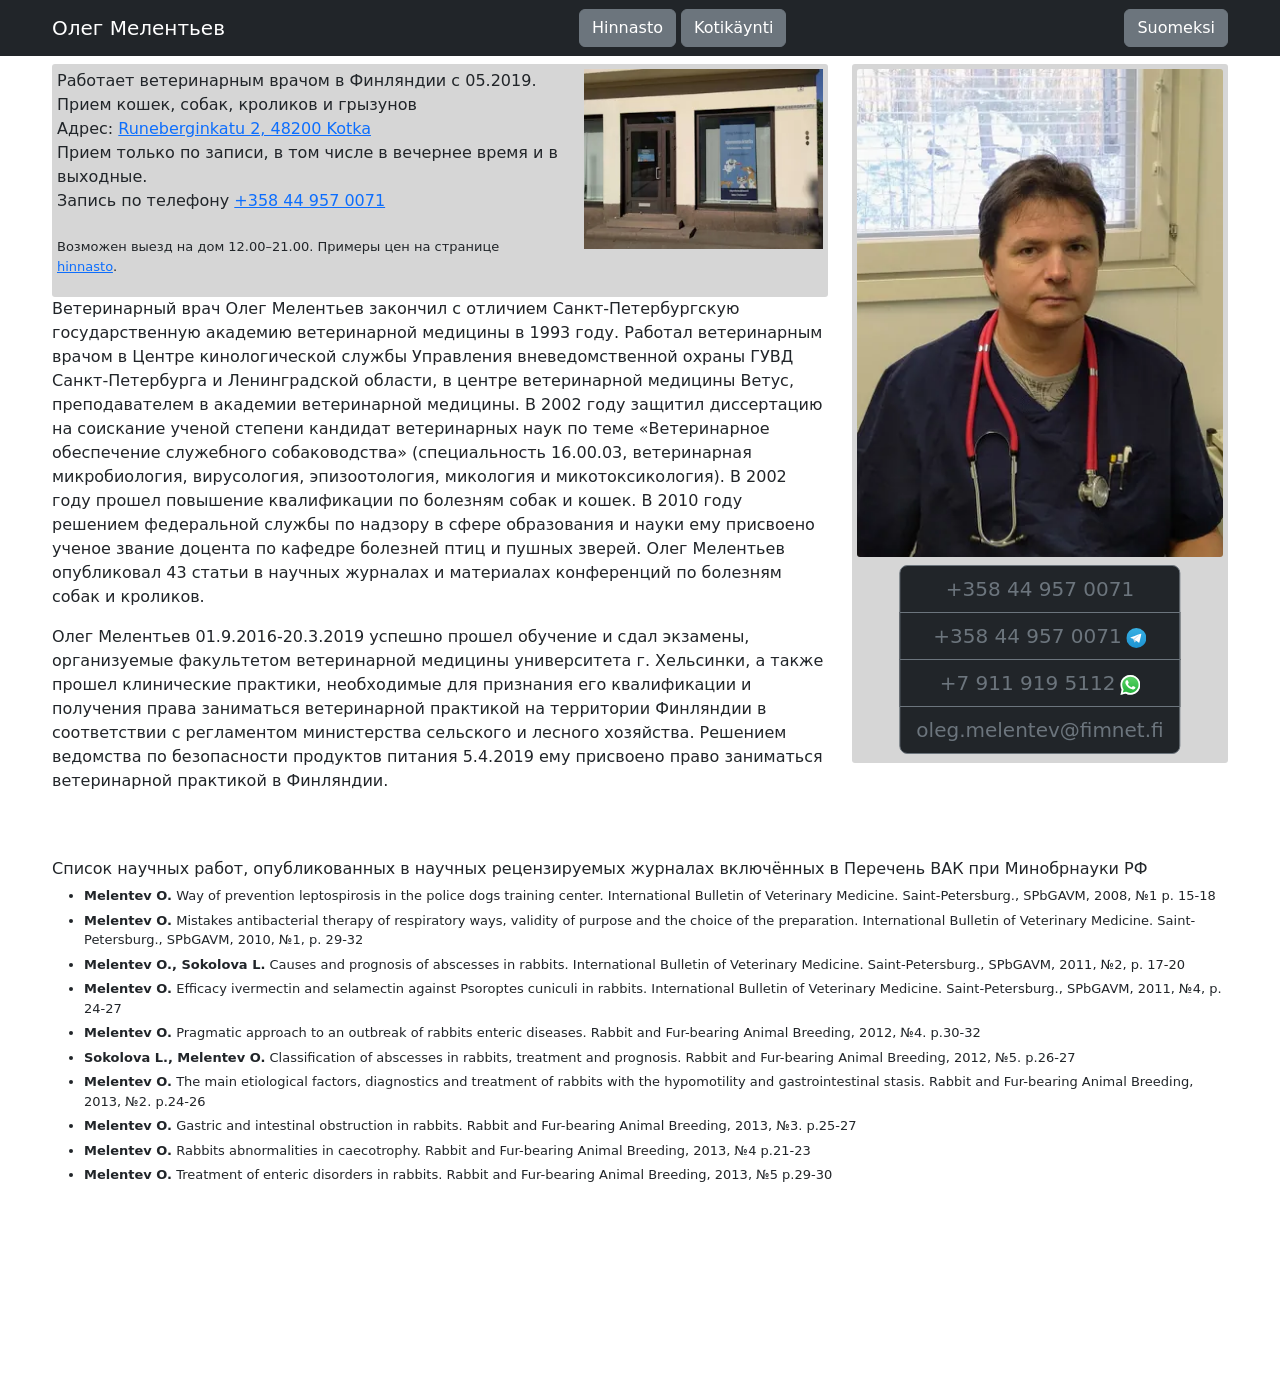
==== commit c022e55e: "update" ====
--- a/ru/index.html
+++ b/ru/index.html
@@ -20,15 +20,20 @@
 		<meta property="og:image:height" content="400" />
 		<title>Ветеринарный врач Олег Мелентьев</title>
 		<link
-			href="https://cdn.jsdelivr.net/npm/bootstrap@5.0.2/dist/css/bootstrap.min.css"
+			href="https://cdn.jsdelivr.net/npm/bootstrap@5.3.3/dist/css/bootstrap.min.css"
 			rel="stylesheet"
-			integrity="sha384-EVSTQN3/azprG1Anm3QDgpJLIm9Nao0Yz1ztcQTwFspd3yD65VohhpuuCOmLASjC"
+			integrity="sha384-QWTKZyjpPEjISv5WaRU9OFeRpok6YctnYmDr5pNlyT2bRjXh0JMhjY6hW+ALEwIH"
 			crossorigin="anonymous"
 		/>
 		<script
-			src="https://cdn.jsdelivr.net/npm/bootstrap@5.0.2/dist/js/bootstrap.bundle.min.js"
-			integrity="sha384-MrcW6ZMFYlzcLA8Nl+NtUVF0sA7MsXsP1UyJoMp4YLEuNSfAP+JcXn/tWtIaxVXM"
+			src="https://cdn.jsdelivr.net/npm/bootstrap@5.3.3/dist/js/bootstrap.bundle.min.js"
+			integrity="sha384-YvpcrYf0tY3lHB60NNkmXc5s9fDVZLESaAA55NDzOxhy9GkcIdslK1eN7N6jIeHz"
 			crossorigin="anonymous"
+		></script>
+		<script
+			defer
+			data-domain="melentev.fi"
+			src="https://thor.traineratwot.site/js/script.js"
 		></script>
 		<style>
 			img {
@@ -108,7 +113,7 @@
 				</div>
 			</div>
 		</nav>
-		<div class="container mt-5 m1000">
+		<div class="container mt-2 m1000">
 			<div class="row">
 				<div class="col-8">
 					<div class="info container">
@@ -125,13 +130,18 @@
 									>
 								</div>
 								<div>
-									Часы приема: только по записи, в том числе в вечернее время и в
+									Прием только по записи, в том числе в вечернее время и в
 									выходные.
 								</div>
-								<div>Ср-Вс: 15:00-20:00</div>
-								<button id="contact-btn" class="btn btn-dark">
-									запись по телефону
-								</button>
+								<div>
+									Запись по телефону
+									<a href="tel:+358449570071" target="_blank">+358 44 957 0071</a>
+								</div>
+								<br />
+								<p style="font-size: small">
+									Возможен выезд на дом 12.00–21.00. Примеры цен на странице
+									<a href="/hinnasto.html">hinnasto</a>.
+								</p>
 							</div>
 							<div class="col">
 								<picture
@@ -143,12 +153,6 @@
 									<img src="/assets/ovi.min.jpg" />
 								</picture>
 							</div>
-						</div>
-						<div>
-							<p style="font-size: small">
-								Возможен выезд на дом 12.00–21.00. Примеры цен на странице
-								<a href="/hinnasto.html">hinnasto</a>.
-							</p>
 						</div>
 					</div>
 					<p>
